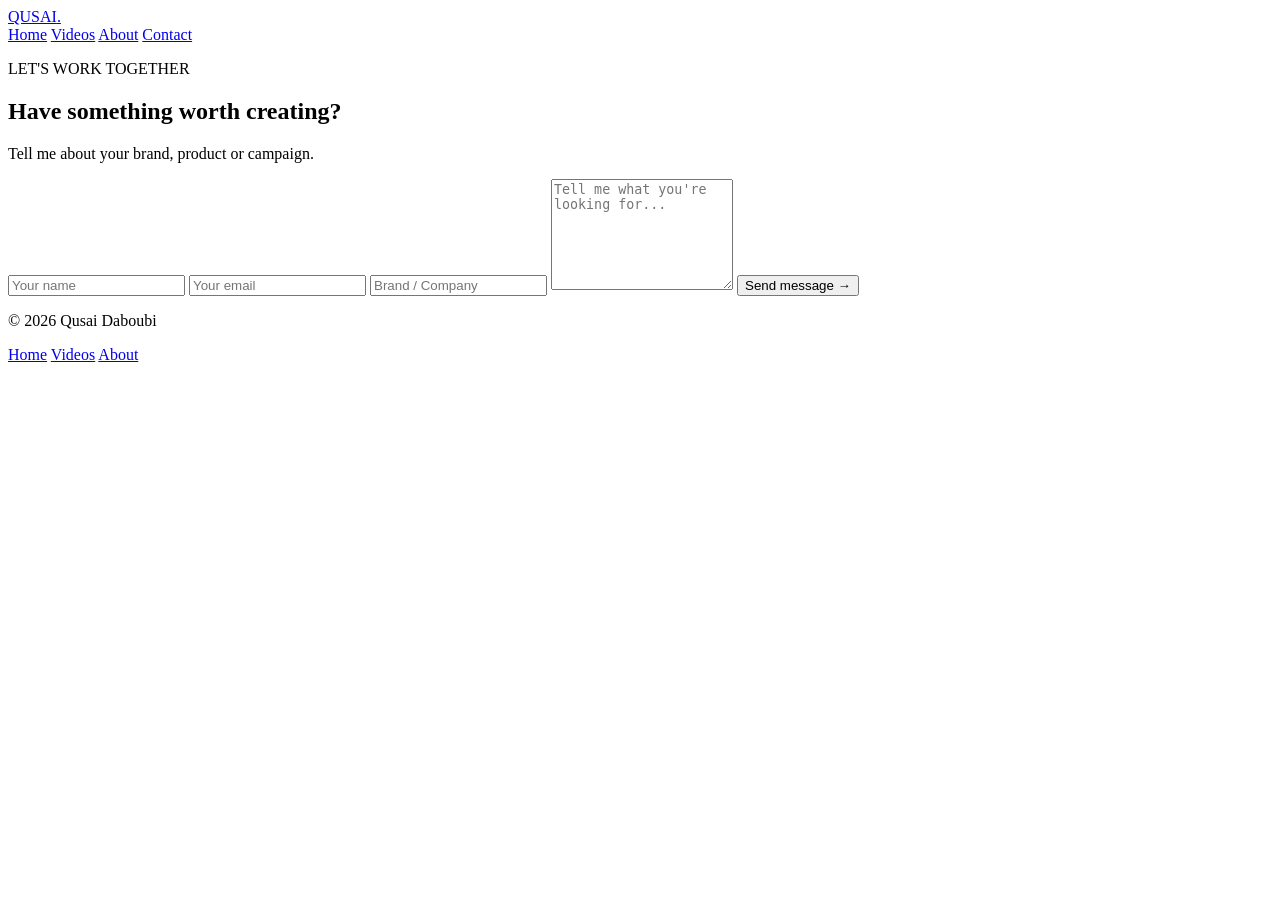
==== contact.html @ b4ff3a2d "Add contact.html with contact form and layout" ====
<!DOCTYPE html>
<html lang="en">
<head>

    <meta charset="UTF-8">
    <meta name="viewport" content="width=device-width, initial-scale=1.0">

    <title>Contact | Qusai Daboubi</title>

    <link rel="stylesheet" href="style.css">

</head>

<body>

<header class="navbar">

    <a href="index.html" class="logo">
        QUSAI<span>.</span>
    </a>

    <nav>
        <a href="index.html">Home</a>
        <a href="videos.html">Videos</a>
        <a href="about.html">About</a>
        <a href="contact.html" class="active">Contact</a>
    </nav>

</header>


<main>

<section class="contact-page">

    <p class="eyebrow">LET'S WORK TOGETHER</p>

    <h1>
        Have something
        worth creating?
    </h1>

    <p>
        Tell me about your brand, product or campaign.
    </p>


    <form action="https://formsubmit.co/YOUR-EMAIL-HERE" method="POST">

        <input
            type="text"
            name="name"
            placeholder="Your name"
            required>

        <input
            type="email"
            name="email"
            placeholder="Your email"
            required>

        <input
            type="text"
            name="brand"
            placeholder="Brand / Company">

        <textarea
            name="message"
            rows="7"
            placeholder="Tell me what you're looking for..."
            required></textarea>

        <button type="submit">
            Send message →
        </button>

    </form>

</section>

</main>


<footer>

    <p>© 2026 Qusai Daboubi</p>

    <div>
        <a href="index.html">Home</a>
        <a href="videos.html">Videos</a>
        <a href="about.html">About</a>
    </div>

</footer>

</body>
</html>
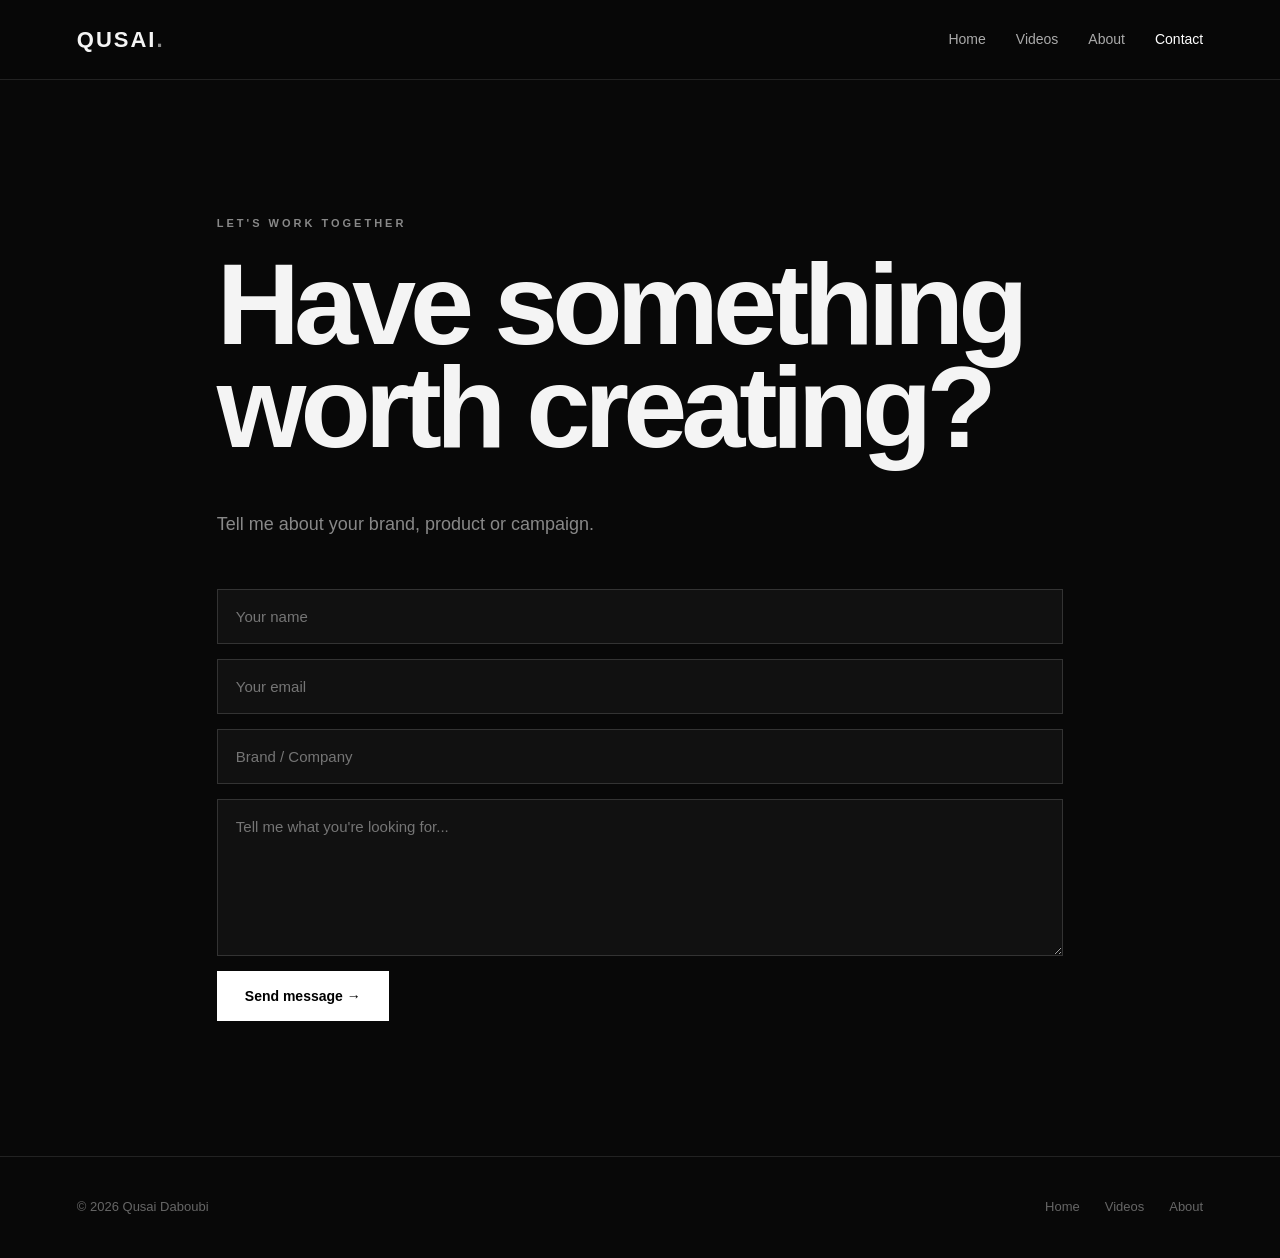
==== commit 11bd889a: "Update form action email in contact.html" ====
--- a/contact.html
+++ b/contact.html
@@ -45,7 +45,8 @@
     </p>
 
 
-    <form action="https://formsubmit.co/YOUR-EMAIL-HERE" method="POST">
+    <form action="https://formsubmit.co/dabadibo.tttt@gmail.com
+" method="POST">
 
         <input
             type="text"
--- a/style.css
+++ b/style.css
@@ -0,0 +1,489 @@
+* {
+    margin: 0;
+    padding: 0;
+    box-sizing: border-box;
+}
+
+html {
+    scroll-behavior: smooth;
+}
+
+body {
+    background: #080808;
+    color: #f4f4f4;
+    font-family: Arial, Helvetica, sans-serif;
+    line-height: 1.6;
+}
+
+a {
+    color: inherit;
+    text-decoration: none;
+}
+
+.navbar {
+    height: 80px;
+    padding: 0 6%;
+    display: flex;
+    align-items: center;
+    justify-content: space-between;
+    border-bottom: 1px solid #222;
+    position: sticky;
+    top: 0;
+    z-index: 100;
+    background: rgba(8, 8, 8, 0.94);
+    backdrop-filter: blur(10px);
+}
+
+.logo {
+    font-size: 22px;
+    font-weight: 800;
+    letter-spacing: 2px;
+}
+
+.logo span {
+    color: #888;
+}
+
+nav {
+    display: flex;
+    gap: 30px;
+}
+
+nav a {
+    color: #aaa;
+    font-size: 14px;
+    transition: 0.3s;
+}
+
+nav a:hover,
+nav a.active {
+    color: white;
+}
+
+main {
+    overflow: hidden;
+}
+
+.hero {
+    min-height: calc(100vh - 80px);
+    padding: 8vh 6%;
+    display: grid;
+    grid-template-columns: 1fr 1fr;
+    align-items: center;
+    gap: 7%;
+}
+
+.hero-text {
+    max-width: 600px;
+}
+
+.eyebrow {
+    font-size: 11px;
+    letter-spacing: 3px;
+    color: #888;
+    margin-bottom: 20px;
+    font-weight: 700;
+}
+
+.hero h1 {
+    font-size: clamp(50px, 7vw, 100px);
+    line-height: 0.95;
+    letter-spacing: -5px;
+    margin-bottom: 30px;
+}
+
+.hero h1 span {
+    color: #888;
+}
+
+.hero-description {
+    color: #aaa;
+    max-width: 500px;
+    font-size: 17px;
+    margin-bottom: 35px;
+}
+
+.button {
+    display: inline-block;
+    padding: 15px 24px;
+    border: 1px solid #555;
+    font-size: 13px;
+    font-weight: bold;
+    transition: 0.3s;
+}
+
+.button:hover {
+    background: white;
+    color: black;
+}
+
+.hero-video {
+    width: 100%;
+    max-height: 75vh;
+    display: flex;
+    justify-content: center;
+}
+
+.hero-video video {
+    width: 100%;
+    max-height: 75vh;
+    object-fit: contain;
+    background: #111;
+}
+
+.featured {
+    padding: 12vh 6%;
+}
+
+.section-heading {
+    margin-bottom: 45px;
+}
+
+.section-heading h2 {
+    font-size: clamp(35px, 5vw, 65px);
+    line-height: 1;
+    letter-spacing: -3px;
+}
+
+.featured-video {
+    max-width: 900px;
+    margin: auto;
+}
+
+.featured-video video {
+    width: 100%;
+    display: block;
+    background: #111;
+}
+
+.center-button {
+    text-align: center;
+    margin-top: 40px;
+}
+
+.thoughts {
+    padding: 12vh 6%;
+    border-top: 1px solid #222;
+}
+
+.thought {
+    max-width: 1000px;
+    padding: 55px 0;
+    border-bottom: 1px solid #222;
+}
+
+.thought h2 {
+    font-size: clamp(30px, 5vw, 65px);
+    line-height: 1.05;
+    letter-spacing: -2px;
+}
+
+.thought p {
+    color: #888;
+    font-size: 20px;
+    margin-top: 20px;
+}
+
+.featured-work {
+    padding: 12vh 6%;
+}
+
+.work-grid {
+    display: grid;
+    grid-template-columns: repeat(3, 1fr);
+    gap: 20px;
+}
+
+.work-card {
+    min-height: 280px;
+    padding: 30px;
+    border: 1px solid #222;
+    display: flex;
+    flex-direction: column;
+    justify-content: flex-end;
+    transition: 0.3s;
+}
+
+.work-card:hover {
+    border-color: #777;
+    transform: translateY(-5px);
+}
+
+.work-card span {
+    color: #666;
+    margin-bottom: auto;
+}
+
+.work-card h3 {
+    font-size: 28px;
+    margin-bottom: 10px;
+}
+
+.work-card p {
+    color: #888;
+}
+
+.cta {
+    padding: 15vh 6%;
+    text-align: center;
+    border-top: 1px solid #222;
+}
+
+.cta h2 {
+    font-size: clamp(45px, 7vw, 90px);
+    line-height: 0.95;
+    letter-spacing: -4px;
+    max-width: 900px;
+    margin: 0 auto 40px;
+}
+
+.library-header {
+    padding: 15vh 6% 10vh;
+    max-width: 1000px;
+}
+
+.library-header h1 {
+    font-size: clamp(50px, 8vw, 110px);
+    line-height: 0.9;
+    letter-spacing: -6px;
+}
+
+.library-header > p:last-child {
+    color: #888;
+    font-size: 25px;
+    margin-top: 25px;
+}
+
+.video-library {
+    padding: 0 6%;
+}
+
+.video-entry {
+    display: grid;
+    grid-template-columns: 70px 1fr 300px;
+    gap: 35px;
+    padding: 80px 0;
+    border-top: 1px solid #222;
+    align-items: start;
+}
+
+.video-number {
+    font-size: 12px;
+    color: #666;
+    letter-spacing: 2px;
+}
+
+.video-entry video {
+    width: 100%;
+    max-height: 700px;
+    background: #111;
+}
+
+.video-info {
+    padding-top: 5px;
+}
+
+.video-info h2 {
+    font-size: 35px;
+    line-height: 1;
+    margin-bottom: 15px;
+}
+
+.video-info p:last-child {
+    color: #888;
+}
+
+.library-ending {
+    padding: 15vh 6%;
+    text-align: center;
+}
+
+.library-ending h2 {
+    font-size: clamp(40px, 6vw, 80px);
+    letter-spacing: -4px;
+}
+
+.library-ending p:last-child {
+    color: #888;
+    margin-top: 20px;
+}
+
+.about-page,
+.contact-page {
+    max-width: 1000px;
+    margin: auto;
+    padding: 15vh 6%;
+}
+
+.about-page h1,
+.contact-page h1 {
+    font-size: clamp(60px, 9vw, 120px);
+    line-height: 0.9;
+    letter-spacing: -6px;
+    margin-bottom: 50px;
+}
+
+.large-text {
+    font-size: clamp(24px, 4vw, 45px);
+    line-height: 1.15;
+    color: #aaa;
+}
+
+.about-grid {
+    display: grid;
+    grid-template-columns: repeat(3, 1fr);
+    gap: 30px;
+    margin-top: 100px;
+}
+
+.about-grid div {
+    border-top: 1px solid #333;
+    padding-top: 25px;
+}
+
+.about-grid h3 {
+    font-size: 25px;
+    margin-bottom: 10px;
+}
+
+.about-grid p {
+    color: #888;
+}
+
+.contact-page > p:not(.eyebrow) {
+    color: #888;
+    margin-bottom: 50px;
+    font-size: 18px;
+}
+
+form {
+    display: flex;
+    flex-direction: column;
+    gap: 15px;
+}
+
+input,
+textarea {
+    width: 100%;
+    background: #111;
+    border: 1px solid #333;
+    color: white;
+    padding: 18px;
+    font-size: 15px;
+    font-family: inherit;
+    outline: none;
+}
+
+input:focus,
+textarea:focus {
+    border-color: #777;
+}
+
+button {
+    width: fit-content;
+    background: white;
+    color: black;
+    border: none;
+    padding: 17px 28px;
+    font-weight: bold;
+    cursor: pointer;
+    font-size: 14px;
+}
+
+footer {
+    border-top: 1px solid #222;
+    padding: 40px 6%;
+    display: flex;
+    justify-content: space-between;
+    color: #666;
+    font-size: 13px;
+}
+
+footer div {
+    display: flex;
+    gap: 25px;
+}
+
+footer a:hover {
+    color: white;
+}
+
+
+/* MOBILE */
+
+@media (max-width: 800px) {
+
+    .navbar {
+        height: auto;
+        padding: 20px 5%;
+        flex-direction: column;
+        gap: 15px;
+    }
+
+    nav {
+        gap: 18px;
+    }
+
+    nav a {
+        font-size: 12px;
+    }
+
+    .hero {
+        grid-template-columns: 1fr;
+        padding: 8vh 5%;
+    }
+
+    .hero h1 {
+        font-size: 55px;
+        letter-spacing: -3px;
+    }
+
+    .hero-video {
+        order: -1;
+    }
+
+    .featured,
+    .thoughts,
+    .featured-work,
+    .video-library {
+        padding-left: 5%;
+        padding-right: 5%;
+    }
+
+    .work-grid {
+        grid-template-columns: 1fr;
+    }
+
+    .video-entry {
+        grid-template-columns: 1fr;
+        gap: 20px;
+        padding: 60px 0;
+    }
+
+    .video-number {
+        order: -2;
+    }
+
+    .video-info {
+        order: 2;
+    }
+
+    .video-info h2 {
+        font-size: 30px;
+    }
+
+    .about-grid {
+        grid-template-columns: 1fr;
+        margin-top: 60px;
+    }
+
+    footer {
+        flex-direction: column;
+        gap: 20px;
+    }
+
+    .cta h2 {
+        letter-spacing: -2px;
+    }
+
+}
